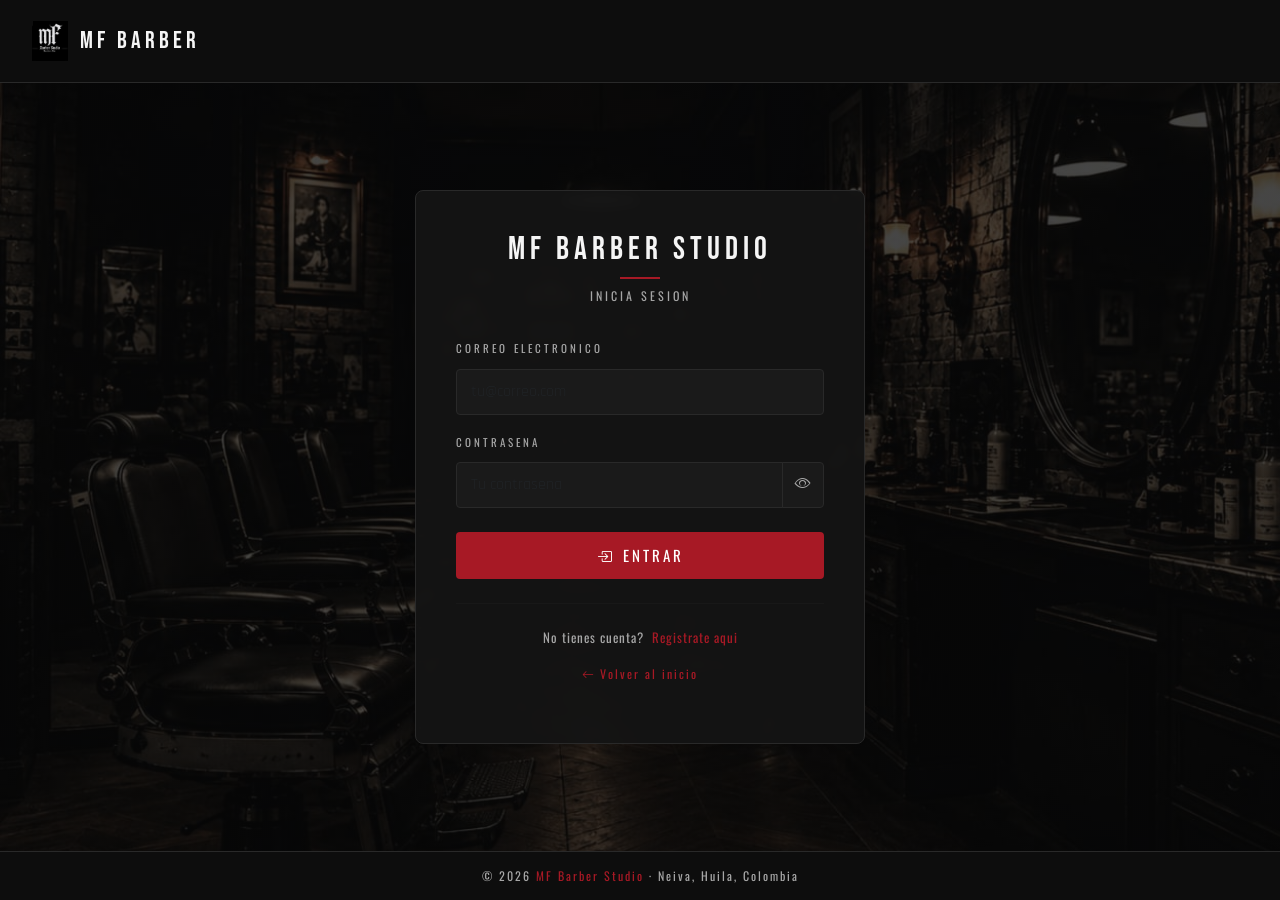
==== frontend/dashboard_admin.html @ 10524dcd "Backend configurado con Aiven y seguridad" ====
<!DOCTYPE html>
<html lang="es">
<head>
    <meta charset="UTF-8">
    <meta name="viewport" content="width=device-width, initial-scale=1.0">
    <title>Panel Admin — MF Barber Studio</title>
    <link href="https://cdn.jsdelivr.net/npm/bootstrap@5.3.2/dist/css/bootstrap.min.css" rel="stylesheet">
    <link href="https://cdn.jsdelivr.net/npm/bootstrap-icons@1.11.1/font/bootstrap-icons.css" rel="stylesheet">
    <link href="https://fonts.googleapis.com/css2?family=Bebas+Neue&family=Oswald:wght@300;400;600;700&family=Rajdhani:wght@400;500;600;700&display=swap" rel="stylesheet">
    <link href="css/style.css" rel="stylesheet">
    <style>
        :root { --rojo:#A71925;--rojo-hover:#C51F2C;--negro:#080808;--navbar:#0D0D0D;--card:#151515;--texto:#F5F5F5;--texto-sec:#A6A6A6;--borde:#292929; }
        body { background:var(--negro);color:var(--texto);min-height:100vh;font-family:'Rajdhani',sans-serif; }
        .navbar { background:var(--navbar);border-bottom:1px solid var(--borde);padding:0.8rem 2rem;position:sticky;top:0;z-index:999; }
        .navbar-brand { display:flex;align-items:center;gap:12px;text-decoration:none; }
        .navbar-brand img { height:40px;filter:invert(1); }
        .navbar-brand span { font-family:'Bebas Neue';font-size:1.5rem;letter-spacing:4px;color:var(--texto); }
        .btn-salir { background:transparent;border:1px solid var(--borde);color:var(--texto-sec);font-family:'Oswald';letter-spacing:2px;font-size:12px;padding:6px 15px;border-radius:4px;transition:all 0.3s;cursor:pointer; }
        .btn-salir:hover { border-color:var(--rojo);color:var(--rojo); }
        .page-title { font-family:'Bebas Neue';letter-spacing:5px;color:var(--texto);font-size:2rem;margin-bottom:3px; }
        .page-sub { font-family:'Oswald';color:var(--texto-sec);letter-spacing:3px;font-size:12px; }
        .nav-tabs { border-color:var(--borde); }
        .nav-tabs .nav-link { font-family:'Oswald';letter-spacing:2px;color:var(--texto-sec);background:transparent;border-color:transparent;font-size:13px;padding:10px 20px; }
        .nav-tabs .nav-link.active { color:#ffffff;background:rgba(167,25,37,0.15);border-color:var(--rojo) var(--rojo) transparent;border-bottom:2px solid var(--rojo); }
        .nav-tabs .nav-link:hover { color:var(--texto); }
        .section-title { font-family:'Bebas Neue';letter-spacing:4px;color:var(--texto);font-size:1.5rem; }
        .btn-rojo { background:var(--rojo);color:#fff;font-family:'Oswald';letter-spacing:2px;padding:8px 20px;border:none;border-radius:4px;transition:all 0.3s;cursor:pointer; }
        .btn-rojo:hover { background:var(--rojo-hover);color:#fff; }
        .btn-borde { background:transparent;border:1px solid var(--borde);color:var(--texto-sec);font-family:'Oswald';letter-spacing:2px;font-size:12px;padding:6px 15px;border-radius:4px;transition:all 0.3s;cursor:pointer; }
        .btn-borde:hover { border-color:var(--rojo);color:var(--rojo); }
        .form-label { font-family:'Oswald';color:var(--texto-sec);font-size:11px;letter-spacing:3px; }
        .form-control { background:rgba(255,255,255,0.03)!important;border:1px solid var(--borde)!important;color:var(--texto)!important;border-radius:4px; }
        .form-control:focus { border-color:var(--rojo)!important;box-shadow:0 0 10px rgba(167,25,37,0.2)!important; }
        .serv-card { background:var(--card);border:1px solid var(--borde);border-radius:8px;overflow:hidden;transition:all 0.3s; }
        .serv-card:hover { border-color:var(--rojo); }
        .serv-card img { width:100%;height:150px;object-fit:cover; }
        .serv-body { padding:1rem; }
        .serv-nombre { font-family:'Oswald';color:var(--texto);font-size:13px;margin-bottom:3px; }
        .serv-precio { font-family:'Bebas Neue';font-size:1.5rem;color:var(--rojo);margin-bottom:8px; }
        footer { background:var(--navbar);border-top:1px solid var(--borde);padding:15px;text-align:center;color:var(--texto-sec);font-family:'Oswald';font-size:12px;letter-spacing:2px;margin-top:3rem; }
        footer span { color:var(--rojo); }
    </style>
</head>
<body>
<nav class="navbar d-flex justify-content-between align-items-center">
    <a class="navbar-brand" href="index.html">
        <img src="img/logo.jpg" alt="logo">
        <span>MF BARBER — ADMIN</span>
    </a>
    <div class="d-flex align-items-center gap-3">
        <span style="font-family:'Oswald';color:var(--texto-sec);font-size:13px;">
            <i class="bi bi-shield-check me-1" style="color:var(--rojo);"></i>
            <span id="nombreAdmin"></span>
        </span>
        <button onclick="cerrarSesion()" class="btn-salir"><i class="bi bi-box-arrow-right me-1"></i>Salir</button>
    </div>
</nav>

<div class="container mt-4">
    <h2 class="page-title">Panel <span style="color:var(--rojo);">Administrador</span></h2>
    <p class="page-sub">MF BARBER STUDIO 2026</p>

    <ul class="nav nav-tabs mt-4 mb-4">
        <li class="nav-item">
            <button class="nav-link active" onclick="mostrarTab('reservas')" id="tabReservas">
                <i class="bi bi-calendar-check me-1"></i>RESERVAS
            </button>
        </li>
        <li class="nav-item">
            <button class="nav-link" onclick="mostrarTab('servicios')" id="tabServicios">
                <i class="bi bi-scissors me-1"></i>SERVICIOS
            </button>
        </li>
        <li class="nav-item">
            <a href="cierres.html"
               style="font-family:'Oswald';letter-spacing:2px;color:rgba(245,240,232,0.6);background:transparent;border:none;font-size:13px;padding:10px 20px;display:block;text-decoration:none;transition:all 0.3s;"
               onmouseover="this.style.color='#A71925'"
               onmouseout="this.style.color='rgba(245,240,232,0.6)'">
                <i class="bi bi-graph-up me-1"></i>CIERRES
            </a>
        </li>
    </ul>

    <div id="seccionReservas">
        <div class="d-flex justify-content-between align-items-center mb-3">
            <h4 class="section-title mb-0">Todas las Reservas</h4>
            <button onclick="cargarTodasReservas()" class="btn-borde">
                <i class="bi bi-arrow-clockwise me-1"></i>Actualizar
            </button>
        </div>
        <div id="todasReservas"></div>
    </div>

    <div id="seccionServicios" style="display:none;">
        <div class="d-flex justify-content-between align-items-center mb-3">
            <h4 class="section-title mb-0">Gestion de Servicios</h4>
            <button onclick="mostrarFormServicio()" class="btn-rojo">
                <i class="bi bi-plus-circle me-1"></i>Nuevo Servicio
            </button>
        </div>

        <div id="formServicio" style="display:none;background:var(--card);border:1px solid var(--borde);border-radius:8px;padding:1.5rem;" class="mb-4">
            <h5 id="tituloForm" style="font-family:'Bebas Neue';letter-spacing:3px;color:var(--texto);margin-bottom:1rem;">Nuevo Servicio</h5>
            <input type="hidden" id="servicioId">
            <div class="row g-3">
                <div class="col-md-6">
                    <label class="form-label">NOMBRE DEL CORTE *</label>
                    <input type="text" id="nombreServicio" class="form-control mt-1" required>
                </div>
                <div class="col-md-3">
                    <label class="form-label">PRECIO *</label>
                    <input type="number" id="precioServicio" class="form-control mt-1" value="17000" required>
                </div>
                <div class="col-md-3">
                    <label class="form-label">IMAGEN</label>
                    <input type="file" id="imagenFile" accept="image/*" class="form-control mt-1" onchange="previsualizarImagen(this)">
                    <input type="hidden" id="imagenServicio">
                </div>
                <div class="col-12" id="previewContainer" style="display:none;">
                    <img id="previewImg" style="height:100px;border-radius:6px;border:1px solid var(--borde);">
                </div>
                <div class="col-12">
                    <label class="form-label">DESCRIPCION</label>
                    <textarea id="descripcionServicio" class="form-control mt-1" rows="2"></textarea>
                </div>
                <div class="col-12 d-flex gap-2">
                    <button onclick="guardarServicio()" class="btn-rojo"><i class="bi bi-check-lg me-1"></i>Guardar</button>
                    <button onclick="cancelarForm()" class="btn-borde">Cancelar</button>
                </div>
            </div>
        </div>

        <div class="row g-4" id="serviciosContainer"></div>
    </div>
</div>

<footer>© 2026 <span>MF Barber Studio</span> · Neiva, Huila, Colombia</footer>

<script src="https://cdn.jsdelivr.net/npm/bootstrap@5.3.2/dist/js/bootstrap.bundle.min.js"></script>
<script src="js/config.js"></script>
<script src="js/servicios.js"></script>
<script>
    verificarAuth();
    const usuario = getUsuario();
    if (usuario.rol !== 'admin') window.location.href = 'login.html';
    document.getElementById('nombreAdmin').textContent = usuario.nombre;
    cargarTodasReservas();

    function mostrarTab(tab) {
        document.getElementById('seccionReservas').style.display = tab === 'reservas' ? 'block' : 'none';
        document.getElementById('seccionServicios').style.display = tab === 'servicios' ? 'block' : 'none';
        document.getElementById('tabReservas').classList.toggle('active', tab === 'reservas');
        document.getElementById('tabServicios').classList.toggle('active', tab === 'servicios');
        if (tab === 'servicios') cargarServiciosAdmin();
    }

    function mostrarFormServicio() {
        document.getElementById('tituloForm').textContent = 'Nuevo Servicio';
        document.getElementById('servicioId').value = '';
        document.getElementById('nombreServicio').value = '';
        document.getElementById('precioServicio').value = '17000';
        document.getElementById('imagenServicio').value = '';
        document.getElementById('imagenFile').value = '';
        document.getElementById('descripcionServicio').value = '';
        document.getElementById('previewContainer').style.display = 'none';
        document.getElementById('formServicio').style.display = 'block';
        document.getElementById('formServicio').scrollIntoView({behavior:'smooth'});
    }

    function cancelarForm() {
        document.getElementById('formServicio').style.display = 'none';
    }

    function previsualizarImagen(input) {
        if (input.files && input.files[0]) {
            const reader = new FileReader();
            reader.onload = function(e) {
                document.getElementById('previewImg').src = e.target.result;
                document.getElementById('previewContainer').style.display = 'block';
                document.getElementById('imagenServicio').value = input.files[0].name;
            };
            reader.readAsDataURL(input.files[0]);
        }
    }

    async function cargarServiciosAdmin() {
        try {
            const servicios = await apiRequest('GET', '/servicios/');
            document.getElementById('serviciosContainer').innerHTML = servicios.map(s => `
                <div class="col-md-4">
                    <div class="serv-card">
                        <img src="img/${s.imagen}"
                             onerror="this.src='https://via.placeholder.com/400x150/151515/A71925?text=MF+BARBER'"
                             alt="${s.nombre}">
                        <div class="serv-body">
                            <p class="serv-nombre">${s.nombre}</p>
                            <p class="serv-precio">$${Number(s.precio).toLocaleString()}</p>
                            <div class="d-flex gap-2">
                                <button onclick="editarServicio(${s.id},'${s.nombre.replace(/'/g,"\\'")}',${s.precio},'${s.imagen||''}','${s.descripcion||''}')"
                                        class="btn-borde flex-grow-1">
                                    <i class="bi bi-pencil me-1"></i>Editar
                                </button>
                                <button onclick="eliminarServicio(${s.id})"
                                        style="background:transparent;border:1px solid #4d1a1a;color:#ff6b6b;font-family:'Oswald';letter-spacing:1px;font-size:12px;padding:6px 12px;border-radius:4px;cursor:pointer;transition:all 0.3s;"
                                        onmouseover="this.style.background='#4d1a1a'"
                                        onmouseout="this.style.background='transparent'">
                                    <i class="bi bi-trash"></i>
                                </button>
                            </div>
                        </div>
                    </div>
                </div>
            `).join('');
        } catch(e) { console.error(e); }
    }

    function editarServicio(id, nombre, precio, imagen, descripcion) {
        document.getElementById('tituloForm').textContent = 'Editar Servicio';
        document.getElementById('servicioId').value = id;
        document.getElementById('nombreServicio').value = nombre;
        document.getElementById('precioServicio').value = precio;
        document.getElementById('imagenServicio').value = imagen;
        document.getElementById('descripcionServicio').value = descripcion;
        if (imagen) {
            document.getElementById('previewImg').src = 'img/' + imagen;
            document.getElementById('previewContainer').style.display = 'block';
        }
        document.getElementById('formServicio').style.display = 'block';
        document.getElementById('formServicio').scrollIntoView({behavior:'smooth'});
    }

    async function guardarServicio() {
        const id = document.getElementById('servicioId').value;
        const fileInput = document.getElementById('imagenFile');
        const nombre = document.getElementById('nombreServicio').value;
        const precio = document.getElementById('precioServicio').value;
        const descripcion = document.getElementById('descripcionServicio').value;

        if (!nombre || !precio) { alert('Llena los campos obligatorios'); return; }

        const formData = new FormData();
        formData.append('nombre', nombre);
        formData.append('precio', precio);
        formData.append('descripcion', descripcion);
        formData.append('id_categoria', '1');

        if (fileInput.files && fileInput.files[0]) {
            formData.append('imagen', fileInput.files[0]);
        }

        try {
            if (id) {
                await apiUpload('PUT', `/servicios/${id}`, formData, getToken());
                alert('Servicio actualizado con imagen!');
            } else {
                await apiUpload('POST', '/servicios/', formData, getToken());
                alert('Servicio creado con imagen!');
            }
            cancelarForm();
            cargarServiciosAdmin();
        } catch(e) {
            alert('Error: ' + e.message);
        }
    }

    async function eliminarServicio(id) {
        if (!confirm('Seguro que quieres eliminar este servicio?')) return;
        try {
            await apiRequest('DELETE', `/servicios/${id}`, null, getToken());
            alert('Servicio eliminado');
            cargarServiciosAdmin();
        } catch(e) { alert('Error: ' + e.message); }
    }
</script>
</body>
</html>
---- frontend/css/style.css ----
:root {
    --rojo: #A71925;
    --rojo-hover: #C51F2C;
    --negro: #080808;
    --navbar: #0D0D0D;
    --card: #151515;
    --texto: #F5F5F5;
    --texto-sec: #A6A6A6;
    --borde: #292929;
}

* { margin: 0; padding: 0; box-sizing: border-box; }

body {
    background: var(--negro);
    color: var(--texto);
    font-family: 'Rajdhani', sans-serif;
}

::-webkit-scrollbar { width: 5px; }
::-webkit-scrollbar-track { background: var(--negro); }
::-webkit-scrollbar-thumb { background: var(--rojo); border-radius: 3px; }

.card {
    background: var(--card);
    border: 1px solid var(--borde);
    border-radius: 8px;
    color: var(--texto);
    transition: all 0.3s;
}

.card:hover {
    border-color: var(--rojo);
    box-shadow: 0 10px 30px rgba(167,25,37,0.15);
}

.form-control, .form-select {
    background: rgba(255,255,255,0.04) !important;
    border: 1px solid var(--borde) !important;
    color: var(--texto) !important;
    border-radius: 4px;
}

.form-control:focus, .form-select:focus {
    border-color: var(--rojo) !important;
    box-shadow: 0 0 10px rgba(167,25,37,0.2) !important;
}

.form-select option { background: var(--card); color: var(--texto); }

.table-dark { background: var(--card) !important; }
.table-dark th { color: var(--rojo) !important; border-color: var(--borde) !important; }
.table-dark td { border-color: var(--borde) !important; color: var(--texto); }
.table-hover tbody tr:hover { background: rgba(167,25,37,0.08) !important; }

.nav-link { color: var(--texto-sec) !important; font-family: 'Oswald'; }
.nav-link.active { color: var(--texto) !important; border-color: var(--rojo) !important; }
.nav-link:hover { color: var(--texto) !important; }

.badge { font-family: 'Oswald'; letter-spacing: 1px; }

.btn-outline-light { border-color: var(--borde) !important; }
.btn-outline-light:hover { background: var(--rojo) !important; border-color: var(--rojo) !important; }

footer {
    background: var(--navbar);
    border-top: 1px solid var(--borde);
    padding: 20px;
    text-align: center;
    color: var(--texto-sec);
    font-family: 'Oswald';
    letter-spacing: 2px;
    font-size: 13px;
}

.alert-success {
    background: rgba(37,211,102,0.1) !important;
    border: 1px solid #25D366 !important;
    color: #25D366 !important;
}

.alert-danger {
    background: rgba(167,25,37,0.1) !important;
    border: 1px solid var(--rojo) !important;
    color: #ff6b6b !important;
}

@media (max-width: 768px) {
    .container { padding: 0 1rem; }
}
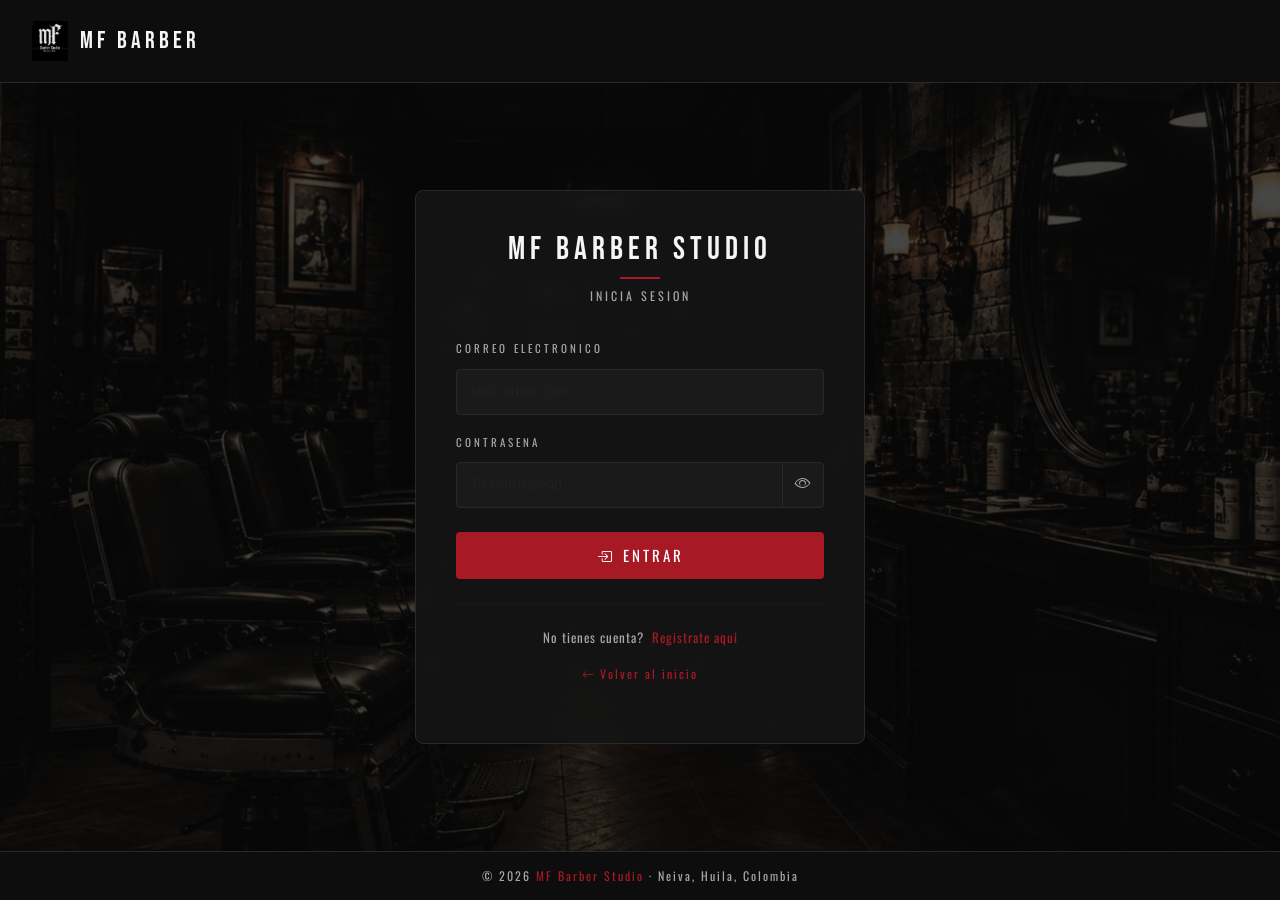
==== commit fdb359d9: "pestana barberos en admin" ====
--- a/frontend/dashboard_admin.html
+++ b/frontend/dashboard_admin.html
@@ -72,6 +72,11 @@
             </button>
         </li>
         <li class="nav-item">
+            <button class="nav-link" onclick="mostrarTab('barberos')" id="tabBarberos">
+                <i class="bi bi-person-badge me-1"></i>BARBEROS
+            </button>
+        </li>
+        <li class="nav-item">
             <a href="cierres.html"
                style="font-family:'Oswald';letter-spacing:2px;color:rgba(245,240,232,0.6);background:transparent;border:none;font-size:13px;padding:10px 20px;display:block;text-decoration:none;transition:all 0.3s;"
                onmouseover="this.style.color='#A71925'"
@@ -131,6 +136,43 @@
         </div>
 
         <div class="row g-4" id="serviciosContainer"></div>
+    </div>
+
+    <div id="seccionBarberos" style="display:none;">
+        <div class="d-flex justify-content-between align-items-center mb-3">
+            <h4 class="section-title mb-0">Gestion de Barberos</h4>
+            <button onclick="mostrarFormBarbero()" class="btn-rojo">
+                <i class="bi bi-plus-circle me-1"></i>Nuevo Barbero
+            </button>
+        </div>
+
+        <div id="formBarbero" style="display:none;background:var(--card);border:1px solid var(--borde);border-radius:8px;padding:1.5rem;" class="mb-4">
+            <h5 style="font-family:'Bebas Neue';letter-spacing:3px;color:var(--texto);margin-bottom:1rem;">Nuevo Barbero</h5>
+            <div class="row g-3">
+                <div class="col-md-6">
+                    <label class="form-label">NOMBRE *</label>
+                    <input type="text" id="nombreBarbero" class="form-control mt-1">
+                </div>
+                <div class="col-md-6">
+                    <label class="form-label">CORREO *</label>
+                    <input type="email" id="emailBarbero" class="form-control mt-1">
+                </div>
+                <div class="col-md-6">
+                    <label class="form-label">TELEFONO</label>
+                    <input type="text" id="telefonoBarbero" class="form-control mt-1">
+                </div>
+                <div class="col-md-6">
+                    <label class="form-label">CONTRASEÑA *</label>
+                    <input type="password" id="passwordBarbero" class="form-control mt-1">
+                </div>
+                <div class="col-12 d-flex gap-2">
+                    <button onclick="guardarBarbero()" class="btn-rojo"><i class="bi bi-check-lg me-1"></i>Guardar</button>
+                    <button onclick="cancelarFormBarbero()" class="btn-borde">Cancelar</button>
+                </div>
+            </div>
+        </div>
+
+        <div class="row g-4" id="barberosContainer"></div>
     </div>
 </div>
 
@@ -149,11 +191,15 @@
     function mostrarTab(tab) {
         document.getElementById('seccionReservas').style.display = tab === 'reservas' ? 'block' : 'none';
         document.getElementById('seccionServicios').style.display = tab === 'servicios' ? 'block' : 'none';
+        document.getElementById('seccionBarberos').style.display = tab === 'barberos' ? 'block' : 'none';
         document.getElementById('tabReservas').classList.toggle('active', tab === 'reservas');
         document.getElementById('tabServicios').classList.toggle('active', tab === 'servicios');
+        document.getElementById('tabBarberos').classList.toggle('active', tab === 'barberos');
         if (tab === 'servicios') cargarServiciosAdmin();
-    }
-
+        if (tab === 'barberos') cargarBarberos();
+    }
+
+    /* ---------- SERVICIOS ---------- */
     function mostrarFormServicio() {
         document.getElementById('tituloForm').textContent = 'Nuevo Servicio';
         document.getElementById('servicioId').value = '';
@@ -271,6 +317,64 @@
             cargarServiciosAdmin();
         } catch(e) { alert('Error: ' + e.message); }
     }
+
+    /* ---------- BARBEROS ---------- */
+    function mostrarFormBarbero() {
+        ['nombreBarbero','emailBarbero','telefonoBarbero','passwordBarbero'].forEach(id => document.getElementById(id).value = '');
+        document.getElementById('formBarbero').style.display = 'block';
+    }
+
+    function cancelarFormBarbero() {
+        document.getElementById('formBarbero').style.display = 'none';
+    }
+
+    async function cargarBarberos() {
+        try {
+            const barberos = await apiRequest('GET', '/usuarios/barberos');
+            document.getElementById('barberosContainer').innerHTML = barberos.map(b => `
+                <div class="col-md-4">
+                    <div class="serv-card">
+                        <img src="${b.foto ? 'img/' + b.foto : 'https://via.placeholder.com/400x150/151515/A71925?text=' + encodeURIComponent(b.nombre)}"
+                             onerror="this.src='https://via.placeholder.com/400x150/151515/A71925?text=MF+BARBER'"
+                             alt="${b.nombre}">
+                        <div class="serv-body">
+                            <p class="serv-nombre">${b.nombre}</p>
+                            <p style="color:var(--texto-sec);font-size:13px;margin-bottom:8px;">${b.email}<br>${b.telefono || ''}</p>
+                            <button onclick="eliminarBarbero(${b.id})"
+                                    style="background:transparent;border:1px solid #4d1a1a;color:#ff6b6b;font-family:'Oswald';letter-spacing:1px;font-size:12px;padding:6px 12px;border-radius:4px;cursor:pointer;">
+                                <i class="bi bi-trash me-1"></i>Borrar
+                            </button>
+                        </div>
+                    </div>
+                </div>
+            `).join('');
+        } catch(e) { console.error(e); }
+    }
+
+    async function guardarBarbero() {
+        const nombre = document.getElementById('nombreBarbero').value;
+        const email = document.getElementById('emailBarbero').value;
+        const telefono = document.getElementById('telefonoBarbero').value;
+        const password = document.getElementById('passwordBarbero').value;
+        if (!nombre || !email || !password) { alert('Llena los campos obligatorios'); return; }
+        try {
+            await apiRequest('POST', '/usuarios/barberos',
+                { rol: 'barbero', nombre, email, password, telefono, direccion: '' },
+                getToken());
+            alert('Barbero creado');
+            cancelarFormBarbero();
+            cargarBarberos();
+        } catch(e) { alert('Error: ' + e.message); }
+    }
+
+    async function eliminarBarbero(id) {
+        if (!confirm('Seguro que quieres borrar este barbero?')) return;
+        try {
+            await apiRequest('DELETE', `/usuarios/barberos/${id}`, null, getToken());
+            alert('Barbero eliminado');
+            cargarBarberos();
+        } catch(e) { alert('Error: ' + e.message); }
+    }
 </script>
 </body>
 </html>
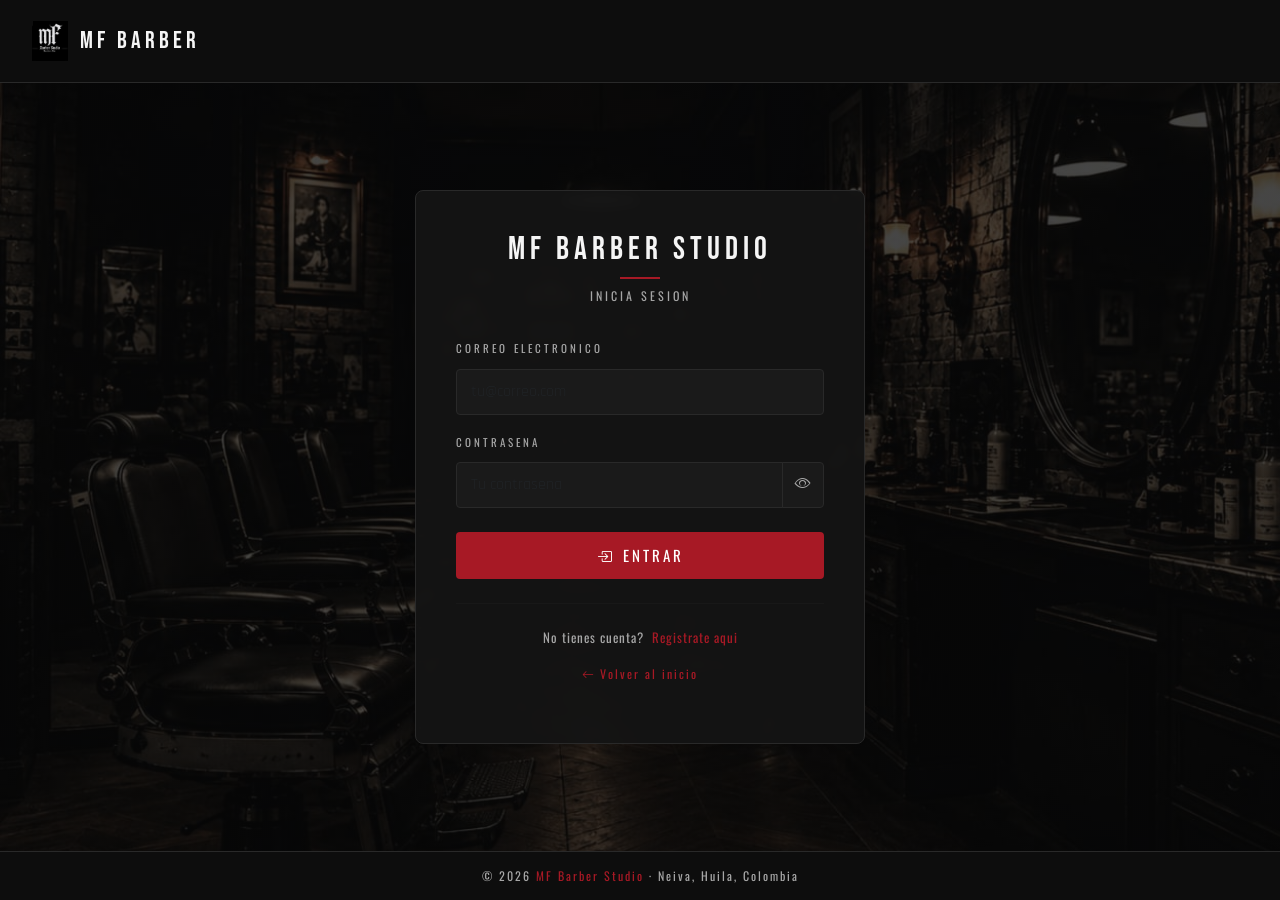
==== commit ffcfd226: "editar barberos y fotos circulares" ====
--- a/frontend/dashboard_admin.html
+++ b/frontend/dashboard_admin.html
@@ -147,7 +147,8 @@
         </div>
 
         <div id="formBarbero" style="display:none;background:var(--card);border:1px solid var(--borde);border-radius:8px;padding:1.5rem;" class="mb-4">
-            <h5 style="font-family:'Bebas Neue';letter-spacing:3px;color:var(--texto);margin-bottom:1rem;">Nuevo Barbero</h5>
+            <h5 id="tituloFormBarbero" style="font-family:'Bebas Neue';letter-spacing:3px;color:var(--texto);margin-bottom:1rem;">Nuevo Barbero</h5>
+            <input type="hidden" id="barberoId">
             <div class="row g-3">
                 <div class="col-md-6">
                     <label class="form-label">NOMBRE *</label>
@@ -164,6 +165,10 @@
                 <div class="col-md-6">
                     <label class="form-label">CONTRASEÑA *</label>
                     <input type="password" id="passwordBarbero" class="form-control mt-1">
+                </div>
+                <div class="col-12">
+                    <label class="form-label">FOTO (OPCIONAL)</label>
+                    <input type="file" id="fotoBarbero" accept="image/*" class="form-control mt-1">
                 </div>
                 <div class="col-12 d-flex gap-2">
                     <button onclick="guardarBarbero()" class="btn-rojo"><i class="bi bi-check-lg me-1"></i>Guardar</button>
@@ -320,7 +325,9 @@
 
     /* ---------- BARBEROS ---------- */
     function mostrarFormBarbero() {
-        ['nombreBarbero','emailBarbero','telefonoBarbero','passwordBarbero'].forEach(id => document.getElementById(id).value = '');
+        ['nombreBarbero','emailBarbero','telefonoBarbero','passwordBarbero','barberoId'].forEach(id => document.getElementById(id).value = '');
+        document.getElementById('fotoBarbero').value = '';
+        document.getElementById('tituloFormBarbero').textContent = 'Nuevo Barbero';
         document.getElementById('formBarbero').style.display = 'block';
     }
 
@@ -333,13 +340,17 @@
             const barberos = await apiRequest('GET', '/usuarios/barberos');
             document.getElementById('barberosContainer').innerHTML = barberos.map(b => `
                 <div class="col-md-4">
-                    <div class="serv-card">
-                        <img src="${b.foto ? 'img/' + b.foto : 'https://via.placeholder.com/400x150/151515/A71925?text=' + encodeURIComponent(b.nombre)}"
-                             onerror="this.src='https://via.placeholder.com/400x150/151515/A71925?text=MF+BARBER'"
-                             alt="${b.nombre}">
-                        <div class="serv-body">
-                            <p class="serv-nombre">${b.nombre}</p>
-                            <p style="color:var(--texto-sec);font-size:13px;margin-bottom:8px;">${b.email}<br>${b.telefono || ''}</p>
+                    <div class="serv-card text-center" style="padding:1.5rem 1rem;">
+                        <img src="img/${b.foto || 'logo.jpg'}"
+                             onerror="this.onerror=null;this.src='img/logo.jpg'"
+                             alt="${b.nombre}"
+                             style="width:110px;height:110px;border-radius:50%;object-fit:cover;border:3px solid var(--rojo);background:#0D0D0D;margin-bottom:10px;">
+                        <p class="serv-nombre" style="font-size:16px;">${b.nombre}</p>
+                        <p style="color:var(--texto-sec);font-size:13px;margin-bottom:10px;">${b.email}<br>${b.telefono || ''}</p>
+                        <div class="d-flex gap-2 justify-content-center">
+                            <button onclick="editarBarbero(${b.id})" class="btn-borde">
+                                <i class="bi bi-pencil me-1"></i>Editar
+                            </button>
                             <button onclick="eliminarBarbero(${b.id})"
                                     style="background:transparent;border:1px solid #4d1a1a;color:#ff6b6b;font-family:'Oswald';letter-spacing:1px;font-size:12px;padding:6px 12px;border-radius:4px;cursor:pointer;">
                                 <i class="bi bi-trash me-1"></i>Borrar
@@ -351,17 +362,44 @@
         } catch(e) { console.error(e); }
     }
 
+    async function editarBarbero(id) {
+        try {
+            const barberos = await apiRequest('GET', '/usuarios/barberos');
+            const b = barberos.find(x => x.id === id);
+            if (!b) return;
+            document.getElementById('barberoId').value = b.id;
+            document.getElementById('nombreBarbero').value = b.nombre;
+            document.getElementById('emailBarbero').value = b.email;
+            document.getElementById('telefonoBarbero').value = b.telefono || '';
+            document.getElementById('passwordBarbero').value = '';
+            document.getElementById('fotoBarbero').value = '';
+            document.getElementById('tituloFormBarbero').textContent = 'Editar Barbero (deja la contraseña vacía para no cambiarla)';
+            document.getElementById('formBarbero').style.display = 'block';
+            document.getElementById('formBarbero').scrollIntoView({behavior:'smooth'});
+        } catch(e) { alert('Error: ' + e.message); }
+    }
+
     async function guardarBarbero() {
+        const id = document.getElementById('barberoId').value;
         const nombre = document.getElementById('nombreBarbero').value;
         const email = document.getElementById('emailBarbero').value;
         const telefono = document.getElementById('telefonoBarbero').value;
         const password = document.getElementById('passwordBarbero').value;
-        if (!nombre || !email || !password) { alert('Llena los campos obligatorios'); return; }
-        try {
-            await apiRequest('POST', '/usuarios/barberos',
-                { rol: 'barbero', nombre, email, password, telefono, direccion: '' },
-                getToken());
-            alert('Barbero creado');
+        const archivo = document.getElementById('fotoBarbero').files[0];
+        const foto = archivo ? archivo.name : null;
+        if (!nombre || !email || (!id && !password)) { alert('Llena los campos obligatorios'); return; }
+        try {
+            if (id) {
+                await apiRequest('PUT', `/usuarios/barberos/${id}`,
+                    { nombre, email, telefono, foto, password: password || null },
+                    getToken());
+                alert('Barbero actualizado');
+            } else {
+                await apiRequest('POST', '/usuarios/barberos',
+                    { rol: 'barbero', nombre, email, password, telefono, direccion: '', foto },
+                    getToken());
+                alert('Barbero creado');
+            }
             cancelarFormBarbero();
             cargarBarberos();
         } catch(e) { alert('Error: ' + e.message); }
